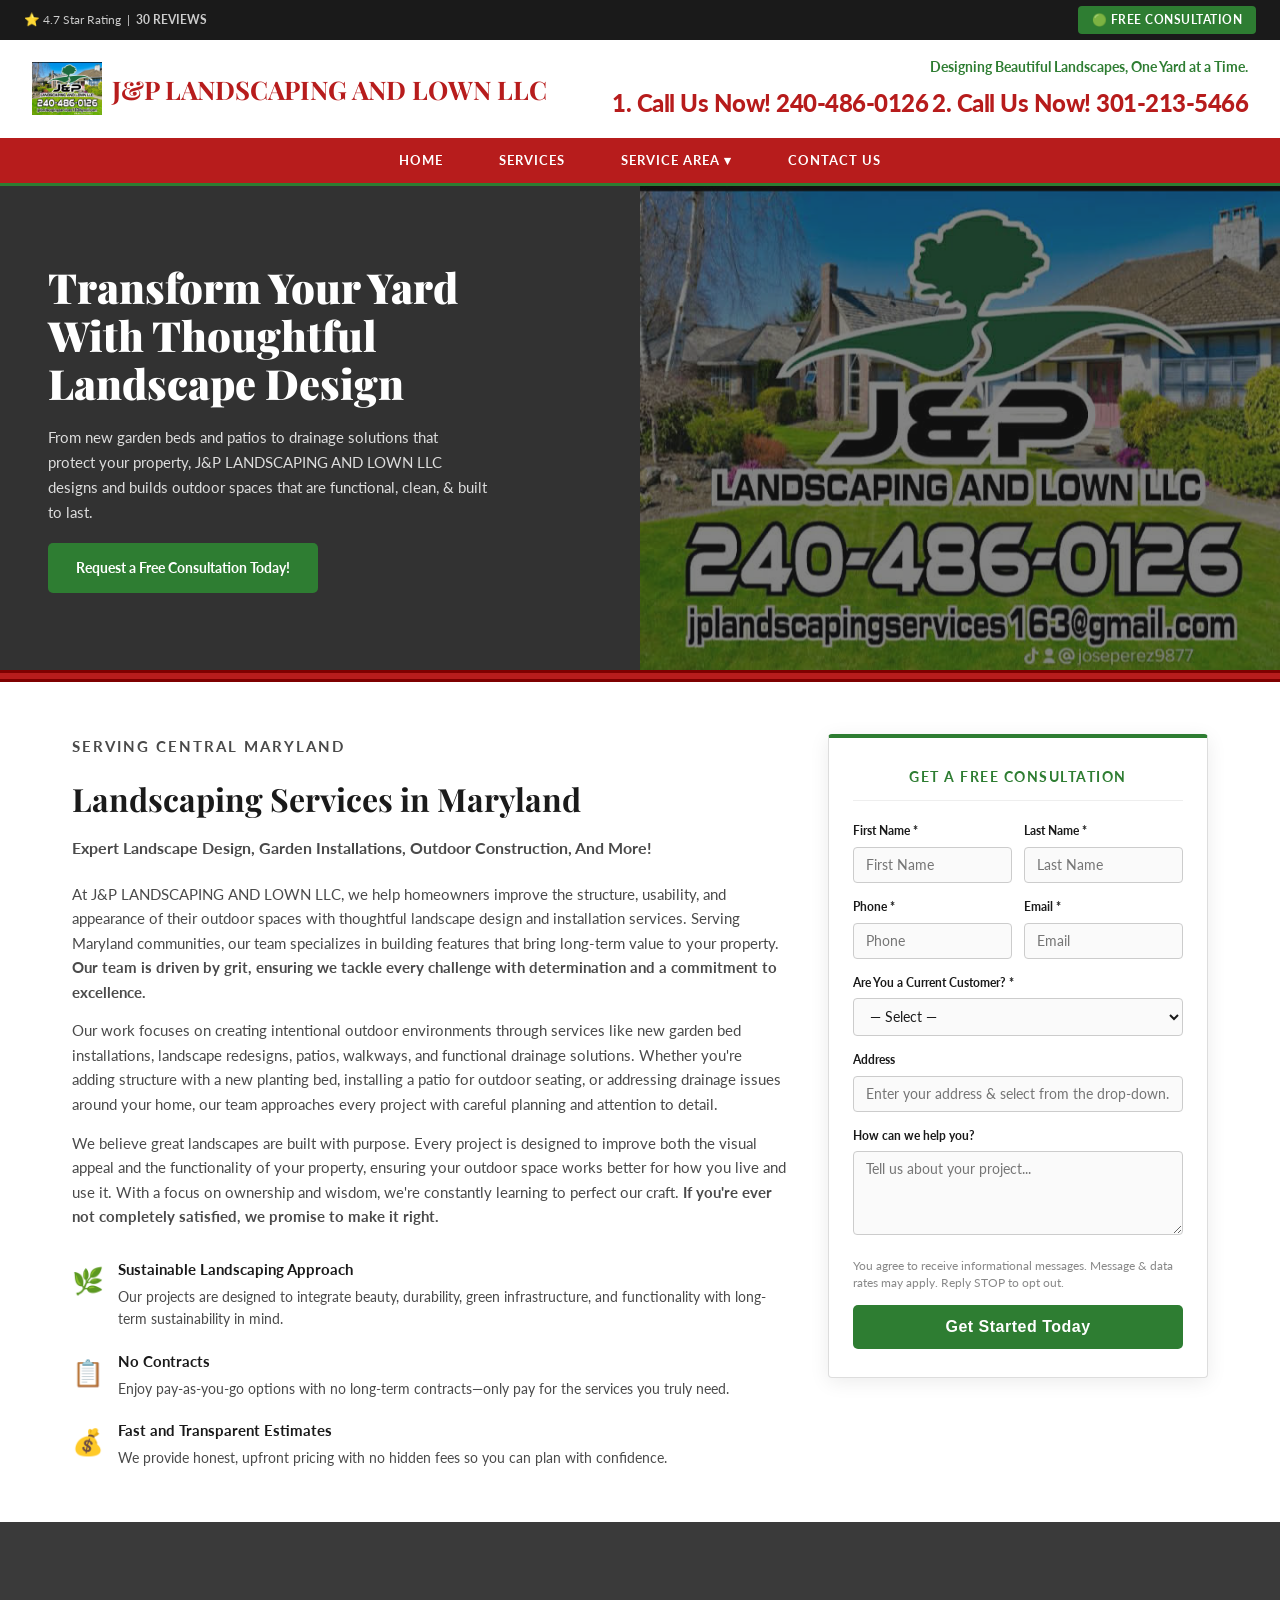
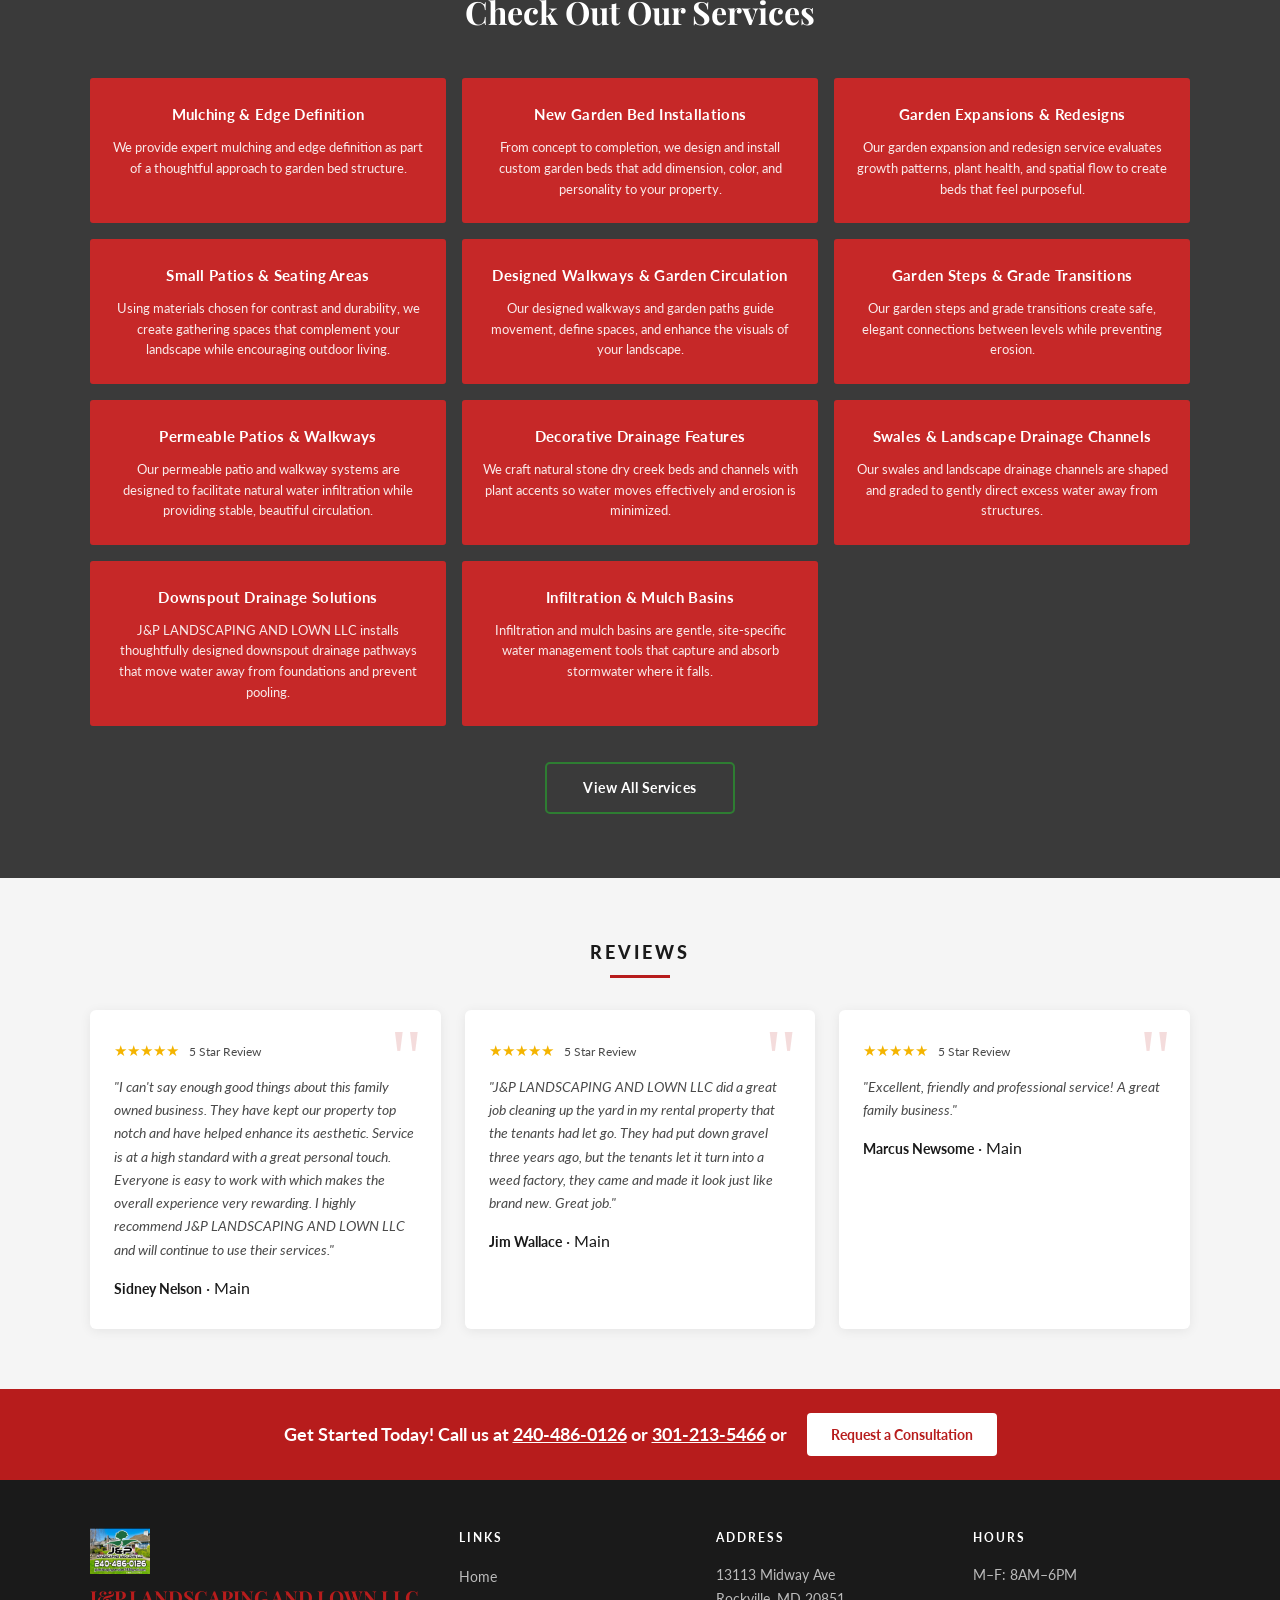
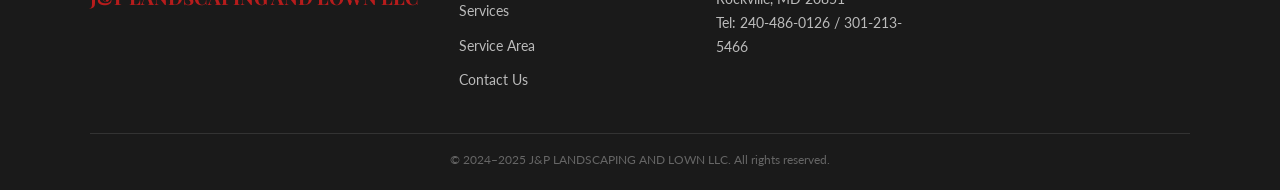
==== index.html @ 0c8ebac7 "Add files via upload" ====
<!DOCTYPE html>
<html lang="en">
<head>
  <meta charset="UTF-8" />
  <meta name="viewport" content="width=device-width, initial-scale=1.0"/>
  <title>J&P LANDSCAPING AND LOWN LLC – Fine Landscape Design</title>
  <link rel="icon" type="image/png" href="images/logo.png" />
  <link rel="stylesheet" href="style.css" />
  <link href="https://fonts.googleapis.com/css2?family=Playfair+Display:wght@700;900&family=Lato:wght@300;400;700&display=swap" rel="stylesheet"/>
</head>
<body>

  <!-- TOP BAR -->
  <div class="topbar">
    <span>⭐ 4.7 Star Rating &nbsp;|&nbsp; <strong>30 REVIEWS</strong></span>
    <a href="consultation.html" class="btn-free">🟢 FREE CONSULTATION</a>
  </div>

  <!-- HEADER -->
  <header class="header">
    <div class="header-inner">
      <div class="logo">
        <img src="images/logo.png" alt="J&P LANDSCAPING AND LOWN LLC Logo" onerror="this.style.display='none'"/>
        <span class="logo-text"><strong>J&P LANDSCAPING AND LOWN LLC</strong></span>
      </div>
      <div class="header-contact">
        <p class="tagline">Designing Beautiful Landscapes, One Yard at a Time.</p>
        <a href="tel:2404860126" class="phone">1. Call Us Now! 240-486-0126</a>
        <a href="tel:3012135466" class="phone">2. Call Us Now! 301-213-5466</a>
      </div>
    </div>
    <nav class="navbar">
      <ul>
        <li><a href="index.html">HOME</a></li>
        <li><a href="services.html">SERVICES</a></li>
        <li class="nav-dropdown"><a href="service-area.html">SERVICE AREA ▾</a><ul class="dropdown-menu"><li><a href="kettering.html">Kettering</a></li><li><a href="service-area.html">View All Areas</a></li></ul></li>
        <li><a href="contact.html">CONTACT US</a></li>
      </ul>
    </nav>
  </header>

  <!-- HERO -->
  <section class="hero">
    <div class="hero-overlay"></div>
    <div class="hero-content">
      <h1>Transform Your Yard<br/>With Thoughtful<br/>Landscape Design</h1>
      <p>From new garden beds and patios to drainage solutions that protect your property, J&P LANDSCAPING AND LOWN LLC designs and builds outdoor spaces that are functional, clean, &amp; built to last.</p>
      <a href="consultation.html" class="btn-hero">Request a Free Consultation Today!</a>
    </div>
    <div class="hero-image">
      <img src="images/hero.png" alt="Beautiful landscaped home"/>
    </div>
  </section>
  <!-- RED STRIPE -->
  <div class="red-stripe"></div>
  <!-- MAIN CONTENT + FORM -->
  <section class="main-section">
    <div class="main-text">
      <p class="serving-label">SERVING CENTRAL MARYLAND</p>
      <h2>Landscaping Services in Maryland</h2>
      <h3>Expert Landscape Design, Garden Installations, Outdoor Construction, And More!</h3>
      <p>At J&P LANDSCAPING AND LOWN LLC, we help homeowners improve the structure, usability, and appearance of their outdoor spaces with thoughtful landscape design and installation services. Serving Maryland communities, our team specializes in building features that bring long-term value to your property. <strong>Our team is driven by grit, ensuring we tackle every challenge with determination and a commitment to excellence.</strong></p>
      <p>Our work focuses on creating intentional outdoor environments through services like new garden bed installations, landscape redesigns, patios, walkways, and functional drainage solutions. Whether you're adding structure with a new planting bed, installing a patio for outdoor seating, or addressing drainage issues around your home, our team approaches every project with careful planning and attention to detail.</p>
      <p>We believe great landscapes are built with purpose. Every project is designed to improve both the visual appeal and the functionality of your property, ensuring your outdoor space works better for how you live and use it. With a focus on ownership and wisdom, we're constantly learning to perfect our craft. <strong>If you're ever not completely satisfied, we promise to make it right.</strong></p>

      <div class="features">
        <div class="feature-item">
          <span class="feat-icon">🌿</span>
          <div>
            <strong>Sustainable Landscaping Approach</strong>
            <p>Our projects are designed to integrate beauty, durability, green infrastructure, and functionality with long-term sustainability in mind.</p>
          </div>
        </div>
        <div class="feature-item">
          <span class="feat-icon">📋</span>
          <div>
            <strong>No Contracts</strong>
            <p>Enjoy pay-as-you-go options with no long-term contracts—only pay for the services you truly need.</p>
          </div>
        </div>
        <div class="feature-item">
          <span class="feat-icon">💰</span>
          <div>
            <strong>Fast and Transparent Estimates</strong>
            <p>We provide honest, upfront pricing with no hidden fees so you can plan with confidence.</p>
          </div>
        </div>
      </div>
    </div>

    <!-- CONSULTATION FORM -->
    <div class="form-box" id="consultation">
      <h4>GET A FREE CONSULTATION</h4>
      <form action="https://formspree.io/f/xkoqvozw" method="POST">
        <input type="hidden" name="_subject" value="New Consultation Request - J&P LANDSCAPING AND LOWN LLC Home"/>
        <div class="form-row">
          <div class="form-group">
            <label>First Name *</label>
            <input type="text" name="first_name" placeholder="First Name" required/>
          </div>
          <div class="form-group">
            <label>Last Name *</label>
            <input type="text" name="last_name" placeholder="Last Name" required/>
          </div>
        </div>
        <div class="form-row">
          <div class="form-group">
            <label>Phone *</label>
            <input type="tel" name="phone" placeholder="Phone" required/>
          </div>
          <div class="form-group">
            <label>Email *</label>
            <input type="email" name="email" placeholder="Email" required/>
          </div>
        </div>
        <div class="form-group">
          <label>Are You a Current Customer? *</label>
          <select name="current_customer" required>
            <option value="">— Select —</option>
            <option>Yes</option>
            <option>No</option>
          </select>
        </div>
        <div class="form-group">
          <label>Address</label>
          <input type="text" name="address" placeholder="Enter your address &amp; select from the drop-down."/>
        </div>
        <div class="form-group">
          <label>How can we help you?</label>
          <textarea name="message" rows="4" placeholder="Tell us about your project..."></textarea>
        </div>
        <p class="form-disclaimer">You agree to receive informational messages. Message &amp; data rates may apply. Reply STOP to opt out.</p>
        <button type="submit" class="btn-submit">Get Started Today</button>
      </form>
    </div>
  </section>

  <!-- SERVICES -->
  <section class="services" id="services">
    <h2>Check Out Our Services</h2>
    <div class="services-grid">
      <div class="service-card">
        <h4>Mulching &amp; Edge Definition</h4>
        <p>We provide expert mulching and edge definition as part of a thoughtful approach to garden bed structure.</p>
      </div>
      <div class="service-card">
        <h4>New Garden Bed Installations</h4>
        <p>From concept to completion, we design and install custom garden beds that add dimension, color, and personality to your property.</p>
      </div>
      <div class="service-card">
        <h4>Garden Expansions &amp; Redesigns</h4>
        <p>Our garden expansion and redesign service evaluates growth patterns, plant health, and spatial flow to create beds that feel purposeful.</p>
      </div>
      <div class="service-card">
        <h4>Small Patios &amp; Seating Areas</h4>
        <p>Using materials chosen for contrast and durability, we create gathering spaces that complement your landscape while encouraging outdoor living.</p>
      </div>
      <div class="service-card">
        <h4>Designed Walkways &amp; Garden Circulation</h4>
        <p>Our designed walkways and garden paths guide movement, define spaces, and enhance the visuals of your landscape.</p>
      </div>
      <div class="service-card">
        <h4>Garden Steps &amp; Grade Transitions</h4>
        <p>Our garden steps and grade transitions create safe, elegant connections between levels while preventing erosion.</p>
      </div>
      <div class="service-card">
        <h4>Permeable Patios &amp; Walkways</h4>
        <p>Our permeable patio and walkway systems are designed to facilitate natural water infiltration while providing stable, beautiful circulation.</p>
      </div>
      <div class="service-card">
        <h4>Decorative Drainage Features</h4>
        <p>We craft natural stone dry creek beds and channels with plant accents so water moves effectively and erosion is minimized.</p>
      </div>
      <div class="service-card">
        <h4>Swales &amp; Landscape Drainage Channels</h4>
        <p>Our swales and landscape drainage channels are shaped and graded to gently direct excess water away from structures.</p>
      </div>
      <div class="service-card">
        <h4>Downspout Drainage Solutions</h4>
        <p>J&P LANDSCAPING AND LOWN LLC installs thoughtfully designed downspout drainage pathways that move water away from foundations and prevent pooling.</p>
      </div>
      <div class="service-card">
        <h4>Infiltration &amp; Mulch Basins</h4>
        <p>Infiltration and mulch basins are gentle, site-specific water management tools that capture and absorb stormwater where it falls.</p>
      </div>
    </div>
    <div class="services-cta">
      <a href="#services" class="btn-outline">View All Services</a>
    </div>
  </section>

  <!-- REVIEWS -->
  <section class="reviews">
    <h2 class="reviews-title">REVIEWS</h2>
    <div class="reviews-grid">
      <div class="review-card">
        <div class="stars">★★★★★ <span>5 Star Review</span></div>
        <p>"I can't say enough good things about this family owned business. They have kept our property top notch and have helped enhance its aesthetic. Service is at a high standard with a great personal touch. Everyone is easy to work with which makes the overall experience very rewarding. I highly recommend J&P LANDSCAPING AND LOWN LLC and will continue to use their services."</p>
        <strong>Sidney Nelson</strong> · Main
      </div>
      <div class="review-card">
        <div class="stars">★★★★★ <span>5 Star Review</span></div>
        <p>"J&P LANDSCAPING AND LOWN LLC did a great job cleaning up the yard in my rental property that the tenants had let go. They had put down gravel three years ago, but the tenants let it turn into a weed factory, they came and made it look just like brand new. Great job."</p>
        <strong>Jim Wallace</strong> · Main
      </div>
      <div class="review-card">
        <div class="stars">★★★★★ <span>5 Star Review</span></div>
        <p>"Excellent, friendly and professional service! A great family business."</p>
        <strong>Marcus Newsome</strong> · Main
      </div>
    </div>
  </section>

  <!-- CTA BANNER -->
  <div class="cta-banner">
    <p>Get Started Today! Call us at <a href="tel:2404860126">240-486-0126</a> or <a href="tel:3012135466">301-213-5466</a> or</p>
    <a href="consultation.html" class="btn-consult">Request a Consultation</a>
  </div>

  <!-- FOOTER -->
  <footer class="footer" id="contact">
    <div class="footer-inner">
      <div class="footer-logo">
        <img src="images/logo.png" alt="J&P LANDSCAPING AND LOWN LLC" onerror="this.style.display='none'"/>
        <span><strong>J&P LANDSCAPING AND LOWN LLC</strong></span>
      </div>
      <div class="footer-links">
        <h5>Links</h5>
        <ul>
          <li><a href="index.html">Home</a></li>
          <li><a href="services.html">Services</a></li>
          <li><a href="service-area.html">Service Area</a></li>
          <li><a href="contact.html">Contact Us</a></li>
        </ul>
      </div>
      <div class="footer-address">
        <h5>ADDRESS</h5>
        <p>13113 Midway Ave<br/>Rockville, MD 20851<br/>Tel: 240-486-0126 / 301-213-5466</p>
      </div>
      <div class="footer-hours">
        <h5>HOURS</h5>
        <p>M–F: 8AM–6PM</p>
      </div>
    </div>
    <div class="footer-bottom">
      <p>© 2024–2025 J&P LANDSCAPING AND LOWN LLC. All rights reserved.</p>
    </div>
  </footer>

  <script src="script.js"></script>
</body>
</html>
---- style.css ----
/* =============================================
   iLandscape - style.css
   ============================================= */

@import url('https://fonts.googleapis.com/css2?family=Playfair+Display:wght@700;900&family=Lato:wght@300;400;700&display=swap');

:root {
  --red:    #b71c1c;
  --green:  #2e7d32;
  --dark:   #1a1a1a;
  --gray:   #4a4a4a;
  --light:  #f5f5f5;
  --white:  #ffffff;
  --hero-bg:#3a3a3a;
  --card-bg:#c62828;
}

*, *::before, *::after { box-sizing: border-box; margin: 0; padding: 0; }

body {
  font-family: 'Lato', sans-serif;
  color: var(--dark);
  background: var(--white);
  line-height: 1.65;
}

a { text-decoration: none; color: inherit; }
img { max-width: 100%; }

/* ---- TOP BAR ---- */
.topbar {
  background: var(--dark);
  color: #ccc;
  font-size: 0.78rem;
  display: flex;
  justify-content: space-between;
  align-items: center;
  padding: 6px 24px;
}
.btn-free {
  background: var(--green);
  color: var(--white);
  padding: 4px 14px;
  border-radius: 4px;
  font-weight: 700;
  font-size: 0.75rem;
  letter-spacing: 0.5px;
  transition: background 0.2s;
}
.btn-free:hover { background: #1b5e20; }

/* ---- HEADER ---- */
.header { background: var(--white); border-bottom: 3px solid var(--green); }
.header-inner {
  display: flex;
  justify-content: space-between;
  align-items: center;
  padding: 14px 32px;
}
.logo {
  display: flex;
  align-items: center;
  gap: 10px;
}
.logo img { width: 70px; }
.logo-text {
  font-family: 'Playfair Display', serif;
  font-size: 1.6rem;
  color: var(--green);
}
.logo-text strong { color: var(--red); }
.header-contact { text-align: right; }
.tagline { font-size: 0.9rem; color: var(--green); font-weight: 700; }
.phone {
  font-size: 1.5rem;
  font-weight: 900;
  color: var(--red);
  letter-spacing: -0.5px;
}
.phone:hover { color: #7f0000; }

/* NAV */
.navbar { background: var(--red); }
.navbar ul {
  list-style: none;
  display: flex;
  justify-content: center;
  gap: 0;
}
.navbar ul li a {
  display: block;
  padding: 12px 28px;
  color: var(--white);
  font-size: 0.82rem;
  font-weight: 700;
  letter-spacing: 1px;
  transition: background 0.2s;
}
.navbar ul li a:hover { background: rgba(0,0,0,0.2); }

/* ---- HERO ---- */
.hero {
  position: relative;
  display: grid;
  grid-template-columns: 1fr 1fr;
  min-height: 360px;
  overflow: hidden;
}
.hero-overlay {
  position: absolute;
  inset: 0;
  background: rgba(30,30,30,0.55);
  z-index: 1;
  pointer-events: none;
}
.hero-content {
  position: relative;
  z-index: 2;
  padding: 60px 48px;
  background: rgba(20,20,20,0.72);
  display: flex;
  flex-direction: column;
  justify-content: center;
  gap: 18px;
}
.hero-content h1 {
  font-family: 'Playfair Display', serif;
  font-size: 2.6rem;
  color: var(--white);
  line-height: 1.15;
  font-weight: 900;
}
.hero-content p { color: #ddd; font-size: 0.95rem; max-width: 440px; }
.btn-hero {
  display: inline-block;
  background: var(--green);
  color: var(--white);
  padding: 13px 28px;
  border-radius: 5px;
  font-weight: 700;
  font-size: 0.9rem;
  width: fit-content;
  transition: background 0.2s, transform 0.15s;
}
.btn-hero:hover { background: #1b5e20; transform: translateY(-2px); }
.hero-image {
  position: relative;
  z-index: 0;
  overflow: hidden;
}
.hero-image img {
  width: 100%;
  height: 100%;
  object-fit: cover;
  display: block;
}

/* ---- MAIN SECTION ---- */
.main-section {
  display: grid;
  grid-template-columns: 1fr 380px;
  gap: 40px;
  max-width: 1200px;
  margin: 0 auto;
  padding: 52px 32px;
  align-items: start;
}
.serving-label {
  font-size: 0.72rem;
  font-weight: 700;
  color: var(--red);
  letter-spacing: 2px;
  text-transform: uppercase;
  margin-bottom: 8px;
}
.main-text h2 {
  font-family: 'Playfair Display', serif;
  font-size: 2rem;
  color: var(--dark);
  margin-bottom: 10px;
}
.main-text h3 {
  font-size: 1rem;
  font-weight: 700;
  color: var(--gray);
  margin-bottom: 20px;
}
.main-text p { color: var(--gray); font-size: 0.93rem; margin-bottom: 14px; }

.features { margin-top: 28px; display: flex; flex-direction: column; gap: 18px; }
.feature-item {
  display: flex;
  align-items: flex-start;
  gap: 14px;
}
.feat-icon { font-size: 1.6rem; flex-shrink: 0; margin-top: 2px; }
.feature-item strong { display: block; font-size: 0.95rem; color: var(--dark); margin-bottom: 4px; }
.feature-item p { font-size: 0.85rem; color: var(--gray); margin: 0; }

/* ---- FORM BOX ---- */
.form-box {
  background: var(--white);
  border: 1px solid #ddd;
  border-top: 4px solid var(--green);
  padding: 28px 24px;
  border-radius: 4px;
  box-shadow: 0 4px 20px rgba(0,0,0,0.08);
  position: sticky;
  top: 20px;
}
.form-box h4 {
  text-align: center;
  font-size: 0.85rem;
  font-weight: 700;
  letter-spacing: 1.5px;
  color: var(--green);
  margin-bottom: 20px;
  border-bottom: 1px solid #eee;
  padding-bottom: 12px;
}
.form-row { display: grid; grid-template-columns: 1fr 1fr; gap: 12px; }
.form-group { margin-bottom: 14px; }
.form-group label { display: block; font-size: 0.78rem; font-weight: 700; color: var(--dark); margin-bottom: 5px; }
.form-group input,
.form-group select,
.form-group textarea {
  width: 100%;
  padding: 9px 12px;
  border: 1px solid #ccc;
  border-radius: 4px;
  font-family: 'Lato', sans-serif;
  font-size: 0.85rem;
  color: var(--dark);
  background: #fafafa;
  transition: border-color 0.2s;
}
.form-group input:focus,
.form-group select:focus,
.form-group textarea:focus {
  outline: none;
  border-color: var(--green);
  background: #fff;
}
.form-disclaimer { font-size: 0.72rem; color: #888; margin-bottom: 14px; line-height: 1.5; }
.btn-submit {
  width: 100%;
  background: var(--green);
  color: var(--white);
  border: none;
  padding: 13px;
  font-size: 1rem;
  font-weight: 700;
  border-radius: 5px;
  cursor: pointer;
  letter-spacing: 0.5px;
  transition: background 0.2s, transform 0.15s;
}
.btn-submit:hover { background: #1b5e20; transform: translateY(-1px); }

/* ---- SERVICES ---- */
.services {
  background: var(--hero-bg);
  padding: 64px 32px;
  text-align: center;
}
.services h2 {
  font-family: 'Playfair Display', serif;
  font-size: 2rem;
  color: var(--white);
  margin-bottom: 40px;
}
.services-grid {
  display: grid;
  grid-template-columns: repeat(3, 1fr);
  gap: 16px;
  max-width: 1100px;
  margin: 0 auto;
}
.service-card {
  background: var(--card-bg);
  color: var(--white);
  padding: 24px 20px;
  border-radius: 3px;
  text-align: center;
  transition: transform 0.2s, background 0.2s;
}
.service-card:hover { transform: translateY(-4px); background: #8d1515; }
.service-card h4 {
  font-size: 0.95rem;
  font-weight: 700;
  margin-bottom: 10px;
  letter-spacing: 0.3px;
}
.service-card p { font-size: 0.83rem; opacity: 0.9; line-height: 1.55; }
.services-cta { margin-top: 36px; }
.btn-outline {
  display: inline-block;
  border: 2px solid var(--green);
  color: var(--white);
  padding: 12px 36px;
  border-radius: 5px;
  font-weight: 700;
  font-size: 0.9rem;
  letter-spacing: 0.5px;
  transition: background 0.2s;
}
.btn-outline:hover { background: var(--green); }

/* ---- AREAS ---- */
.areas { background: var(--white); padding: 64px 32px; }
.areas-inner {
  max-width: 1000px;
  margin: 0 auto;
  display: grid;
  grid-template-columns: 1fr 1fr;
  gap: 48px;
  align-items: center;
}
.areas-text h2 {
  font-family: 'Playfair Display', serif;
  font-size: 1.8rem;
  color: var(--dark);
  margin-bottom: 14px;
}
.areas-text p { color: var(--gray); font-size: 0.9rem; margin-bottom: 20px; }
.areas-list {
  list-style: none;
  display: grid;
  grid-template-columns: 1fr 1fr;
  gap: 8px 24px;
  margin-bottom: 24px;
}
.areas-list li { font-size: 0.9rem; font-weight: 700; color: var(--dark); }
.btn-green {
  display: inline-block;
  background: var(--green);
  color: var(--white);
  padding: 11px 24px;
  border-radius: 4px;
  font-weight: 700;
  font-size: 0.88rem;
  transition: background 0.2s;
}
.btn-green:hover { background: #1b5e20; }
.areas-map img {
  width: 100%;
  border-radius: 8px;
  box-shadow: 0 4px 16px rgba(0,0,0,0.12);
}

/* ---- REVIEWS ---- */
.reviews { background: var(--light); padding: 60px 32px; }
.reviews-title {
  text-align: center;
  font-size: 1.1rem;
  font-weight: 900;
  letter-spacing: 3px;
  color: var(--dark);
  margin-bottom: 6px;
  text-transform: uppercase;
}
.reviews-title::after {
  content: '';
  display: block;
  width: 60px;
  height: 3px;
  background: var(--red);
  margin: 8px auto 32px;
}
.reviews-grid {
  display: grid;
  grid-template-columns: repeat(3, 1fr);
  gap: 24px;
  max-width: 1100px;
  margin: 0 auto;
}
.review-card {
  background: var(--white);
  border-radius: 6px;
  padding: 28px 24px;
  box-shadow: 0 2px 12px rgba(0,0,0,0.07);
  position: relative;
}
.review-card::before {
  content: '"';
  font-size: 5rem;
  color: var(--red);
  opacity: 0.15;
  position: absolute;
  top: 8px;
  right: 18px;
  line-height: 1;
  font-family: Georgia, serif;
}
.stars { color: #f4b400; font-size: 0.95rem; margin-bottom: 12px; }
.stars span { color: var(--gray); font-size: 0.78rem; margin-left: 6px; }
.review-card p { font-size: 0.88rem; color: var(--gray); margin-bottom: 14px; font-style: italic; }
.review-card strong { font-size: 0.85rem; color: var(--dark); }

/* ---- CTA BANNER ---- */
.cta-banner {
  background: var(--red);
  color: var(--white);
  text-align: center;
  padding: 24px 32px;
  display: flex;
  justify-content: center;
  align-items: center;
  gap: 20px;
  flex-wrap: wrap;
}
.cta-banner p { font-size: 1.1rem; font-weight: 700; }
.cta-banner a { color: var(--white); text-decoration: underline; }
.btn-consult {
  background: var(--white);
  color: var(--red) !important;
  text-decoration: none !important;
  padding: 10px 24px;
  border-radius: 4px;
  font-weight: 700;
  font-size: 0.88rem;
  transition: opacity 0.2s;
}
.btn-consult:hover { opacity: 0.85; }

/* ---- FOOTER ---- */
.footer { background: var(--dark); color: #ccc; padding: 48px 32px 20px; }
.footer-inner {
  display: grid;
  grid-template-columns: auto 1fr 1fr 1fr;
  gap: 40px;
  max-width: 1100px;
  margin: 0 auto 32px;
}
.footer-logo {
  display: flex;
  flex-direction: column;
  align-items: flex-start;
  gap: 8px;
}
.footer-logo img { width: 60px; }
.footer-logo span { font-family: 'Playfair Display', serif; font-size: 1.2rem; color: var(--white); }
.footer-logo strong { color: var(--red); }
.footer h5 {
  color: var(--white);
  font-size: 0.78rem;
  letter-spacing: 2px;
  text-transform: uppercase;
  margin-bottom: 14px;
}
.footer-links ul { list-style: none; }
.footer-links li { margin-bottom: 8px; }
.footer-links a { color: #bbb; font-size: 0.88rem; transition: color 0.2s; }
.footer-links a:hover { color: var(--white); }
.footer-address p,
.footer-hours p { font-size: 0.88rem; color: #bbb; line-height: 1.7; }
.footer-bottom {
  border-top: 1px solid #333;
  padding-top: 16px;
  text-align: center;
  font-size: 0.78rem;
  color: #666;
  max-width: 1100px;
  margin: 0 auto;
}

/* ---- RESPONSIVE ---- */
@media (max-width: 900px) {
  .hero { grid-template-columns: 1fr; }
  .hero-image { display: none; }
  .main-section { grid-template-columns: 1fr; }
  .form-box { position: static; }
  .services-grid { grid-template-columns: repeat(2, 1fr); }
  .reviews-grid { grid-template-columns: 1fr; }
  .areas-inner { grid-template-columns: 1fr; }
  .footer-inner { grid-template-columns: 1fr 1fr; }
}
@media (max-width: 600px) {
  .header-inner { flex-direction: column; gap: 12px; text-align: center; }
  .header-contact { text-align: center; }
  .navbar ul { flex-wrap: wrap; justify-content: center; }
  .hero-content { padding: 40px 24px; }
  .hero-content h1 { font-size: 1.8rem; }
  .services-grid { grid-template-columns: 1fr; }
  .footer-inner { grid-template-columns: 1fr; }
  .form-row { grid-template-columns: 1fr; }
}

/* =============================================
   ADDITIONAL PAGES STYLES
   ============================================= */

/* ---- LOGO LINK ---- */
a.logo-text {
  font-family: 'Playfair Display', serif;
  font-size: 1.6rem;
  color: var(--green);
  text-decoration: none;
}
a.logo-text strong { color: var(--red); }

/* ---- PAGE HERO SIMPLE (white bg) ---- */
.page-hero-simple {
  text-align: center;
  padding: 52px 32px 40px;
  max-width: 820px;
  margin: 0 auto;
}
.page-hero-simple h1 {
  font-family: 'Playfair Display', serif;
  font-size: 2.2rem;
  color: var(--dark);
  margin-bottom: 18px;
}
.page-hero-simple p {
  color: var(--gray);
  font-size: 0.95rem;
  line-height: 1.7;
}
.page-hero-simple a { color: var(--red); font-weight: 700; }

/* ---- PAGE HERO DARK (gray bg) ---- */
.page-hero-dark {
  background: var(--hero-bg);
  color: var(--white);
  text-align: center;
  padding: 56px 32px;
}
.page-hero-dark h1 {
  font-family: 'Playfair Display', serif;
  font-size: 2.2rem;
  margin-bottom: 20px;
}
.page-hero-dark p {
  max-width: 780px;
  margin: 0 auto;
  font-size: 0.93rem;
  color: #ddd;
  line-height: 1.75;
}

/* ---- STANDALONE FORM SECTION ---- */
.standalone-form-section {
  padding: 40px 32px 60px;
  display: flex;
  justify-content: center;
}
.standalone-form-box {
  background: var(--white);
  border: 1px solid #ddd;
  border-top: 4px solid var(--green);
  padding: 36px 40px;
  border-radius: 6px;
  box-shadow: 0 4px 24px rgba(0,0,0,0.08);
  width: 100%;
  max-width: 720px;
}
.standalone-form-box h2 {
  font-family: 'Playfair Display', serif;
  font-size: 1.6rem;
  color: var(--dark);
  margin-bottom: 24px;
  text-align: center;
}
.form-check {
  display: flex;
  gap: 10px;
  align-items: flex-start;
  margin-bottom: 12px;
}
.form-check input[type="checkbox"] { margin-top: 4px; flex-shrink: 0; }
.form-check label { font-size: 0.76rem; color: #777; line-height: 1.5; }

/* ---- CONTACT FORM BOX ---- */
.contact-form-section { background: #f9f9f9; }
.contact-form-box { background: #f0f0f0; border-top-color: var(--red); }
.contact-form-box h2 { color: var(--dark); }

/* ---- SERVICES LIST PAGE ---- */
.services-list-section {
  max-width: 780px;
  margin: 0 auto;
  padding: 52px 32px;
}
.service-list-item {
  padding: 28px 0;
  border-bottom: 1px solid #e0e0e0;
}
.service-list-item:last-child { border-bottom: none; }
.service-list-item h2 {
  font-size: 1.25rem;
  font-weight: 700;
  color: var(--dark);
  margin-bottom: 10px;
}
.service-list-item p { color: var(--gray); font-size: 0.92rem; line-height: 1.7; }

.satisfaction-box {
  background: var(--light);
  padding: 32px;
  border-radius: 6px;
  margin-top: 32px;
}
.satisfaction-box h2 {
  font-family: 'Playfair Display', serif;
  font-size: 1.6rem;
  margin-bottom: 12px;
  color: var(--dark);
}
.satisfaction-box p { color: var(--gray); font-size: 0.93rem; }

/* ---- SERVICE AREA PAGE ---- */
.cities-dropdown-bar {
  background: var(--hero-bg);
  border-bottom: 2px solid var(--green);
  padding: 0 32px;
}
.cities-dropdown-inner {
  max-width: 1100px;
  margin: 0 auto;
  display: flex;
  align-items: center;
  flex-wrap: wrap;
  gap: 4px;
  padding: 10px 0;
}
.cities-label {
  color: #aaa;
  font-size: 0.8rem;
  font-weight: 700;
  margin-right: 8px;
  white-space: nowrap;
}
.city-link {
  color: #ccc;
  font-size: 0.83rem;
  padding: 5px 12px;
  border-radius: 3px;
  transition: background 0.2s, color 0.2s;
  white-space: nowrap;
}
.city-link:hover { background: rgba(255,255,255,0.1); color: var(--white); }
.city-link-viewall {
  background: var(--green);
  color: var(--white) !important;
  font-weight: 700;
  margin-left: 8px;
}
.city-link-viewall:hover { background: #1b5e20 !important; }

.area-cities-section {
  padding: 56px 32px;
  max-width: 1100px;
  margin: 0 auto;
}
.area-cities-inner {
  display: grid;
  grid-template-columns: 1fr 1fr;
  gap: 56px;
  align-items: start;
  margin-bottom: 40px;
}
.area-map img {
  width: 100%;
  border-radius: 8px;
  box-shadow: 0 4px 20px rgba(0,0,0,0.12);
}
.area-cities-list h2 {
  font-family: 'Playfair Display', serif;
  font-size: 1.8rem;
  color: var(--dark);
  margin-bottom: 24px;
}
.cities-grid {
  display: grid;
  grid-template-columns: 1fr 1fr;
  gap: 14px;
}
.city-entry {
  display: flex;
  align-items: center;
  gap: 8px;
}
.city-pin { font-size: 1rem; }
.city-entry a {
  color: var(--green);
  font-weight: 700;
  font-size: 0.95rem;
  transition: color 0.2s;
}
.city-entry a:hover { color: var(--red); text-decoration: underline; }
.nalp-badge {
  display: flex;
  align-items: center;
  gap: 16px;
  justify-content: center;
  padding: 24px;
  border-top: 1px solid #eee;
}
.nalp-badge img { width: 80px; }
.nalp-badge p { font-size: 0.8rem; color: var(--gray); line-height: 1.6; }
.nalp-badge strong { color: var(--dark); }

/* ---- KETTERING / CITY PAGE ---- */
.inner-page-nav {
  background: var(--red);
  padding: 0 32px;
}
.inner-nav-inner {
  max-width: 1100px;
  margin: 0 auto;
  display: flex;
  align-items: center;
  flex-wrap: wrap;
  gap: 0;
  padding: 8px 0;
}
.inner-nav-inner span {
  color: var(--white);
  font-size: 0.82rem;
  font-weight: 700;
  padding-right: 16px;
  border-right: 1px solid rgba(255,255,255,0.3);
  margin-right: 8px;
}
.inner-nav-inner a {
  color: rgba(255,255,255,0.85);
  font-size: 0.82rem;
  padding: 5px 12px;
  transition: background 0.2s;
  border-radius: 3px;
}
.inner-nav-inner a:hover { background: rgba(0,0,0,0.15); color: var(--white); }

.city-hero-section {
  display: grid;
  grid-template-columns: 1fr 420px;
  gap: 40px;
  max-width: 1200px;
  margin: 0 auto;
  padding: 52px 32px;
  align-items: start;
}
.city-hero-text h1 {
  font-family: 'Playfair Display', serif;
  font-size: 1.9rem;
  color: var(--dark);
  margin-bottom: 16px;
}
.city-hero-text p { color: var(--gray); font-size: 0.92rem; margin-bottom: 12px; line-height: 1.7; }
.services-two-col {
  display: grid;
  grid-template-columns: 1fr 1fr;
  gap: 0 24px;
  margin: 12px 0 16px;
}
.services-two-col ul { list-style: disc; padding-left: 18px; }
.services-two-col li { color: var(--gray); font-size: 0.88rem; margin-bottom: 6px; }
.city-hero-form .form-box { position: sticky; top: 20px; }

/* LOCAL OFFICE */
.local-office-section {
  background: var(--hero-bg);
  padding: 52px 32px;
}
.local-office-inner {
  max-width: 1100px;
  margin: 0 auto;
  display: grid;
  grid-template-columns: 1fr 1fr;
  gap: 48px;
  align-items: center;
}
.local-office-info h2 {
  font-family: 'Playfair Display', serif;
  font-size: 1.8rem;
  color: var(--white);
  margin-bottom: 24px;
}
.office-details {
  display: flex;
  gap: 40px;
  margin-bottom: 28px;
}
.office-details strong { display: block; color: var(--white); font-size: 0.75rem; letter-spacing: 1.5px; text-transform: uppercase; margin-bottom: 6px; }
.office-details p { color: #bbb; font-size: 0.88rem; line-height: 1.7; }
.google-rating {
  display: flex;
  align-items: center;
  gap: 16px;
  background: rgba(255,255,255,0.08);
  padding: 14px 20px;
  border-radius: 6px;
  border: 1px solid rgba(255,255,255,0.1);
}
.g-logo {
  width: 40px; height: 40px;
  background: var(--white);
  border-radius: 50%;
  display: flex; align-items: center; justify-content: center;
  font-size: 1.3rem; font-weight: 900;
  color: #4285F4;
  flex-shrink: 0;
}
.google-rating strong { color: var(--white); font-size: 0.75rem; letter-spacing: 1px; text-transform: uppercase; }
.big-rating { font-size: 2rem; font-weight: 900; color: var(--white); margin-right: 4px; }
.stars-inline { color: #f4b400; font-size: 1rem; }
.review-count { color: #bbb; font-size: 0.82rem; margin-left: 6px; }
.local-office-map img {
  width: 100%;
  border-radius: 8px;
  box-shadow: 0 4px 20px rgba(0,0,0,0.3);
}

/* CITY SERVICE SECTIONS */
.city-service-section {
  padding: 52px 32px;
  max-width: 780px;
  margin: 0 auto;
}
.city-service-section.alt-bg {
  max-width: 100%;
  background: var(--light);
  padding: 52px 32px;
}
.city-service-section.alt-bg > * { max-width: 780px; margin-left: auto; margin-right: auto; }
.city-service-section h2 {
  font-family: 'Playfair Display', serif;
  font-size: 1.6rem;
  color: var(--dark);
  margin-bottom: 14px;
}
.city-service-section h3 {
  font-size: 1.15rem;
  color: var(--dark);
  margin: 24px 0 10px;
}
.city-service-section p { color: var(--gray); font-size: 0.92rem; line-height: 1.7; margin-bottom: 12px; }
.styled-list {
  list-style: none;
  padding: 0;
  margin: 12px 0 20px;
}
.styled-list li {
  color: var(--gray);
  font-size: 0.92rem;
  padding: 5px 0 5px 22px;
  position: relative;
}
.styled-list li::before {
  content: '•';
  color: var(--green);
  font-weight: 900;
  position: absolute;
  left: 0;
}
.why-us-section { background: var(--white); }

/* WAVE DIVIDER */
.wave-divider {
  height: 60px;
  background: linear-gradient(to bottom right, var(--white) 50%, var(--green) 50%);
  position: relative;
}

/* BOTTOM FORM (RED) */
.bottom-form-section {
  background: var(--red);
  padding: 52px 32px;
  display: flex;
  flex-direction: column;
  align-items: center;
}
.bottom-form-section h2 {
  font-family: 'Playfair Display', serif;
  font-size: 1.8rem;
  color: var(--white);
  margin-bottom: 28px;
  text-align: center;
}
.bottom-form-inner {
  width: 100%;
  max-width: 680px;
}
.bottom-form-inner .form-group label { color: var(--white); }
.bottom-form-inner .form-group input,
.bottom-form-inner .form-group select,
.bottom-form-inner .form-group textarea {
  background: rgba(255,255,255,0.92);
}
.bottom-form-inner .form-check label { color: rgba(255,255,255,0.85); }

/* ---- RESPONSIVE ADDITIONS ---- */
@media (max-width: 900px) {
  .city-hero-section { grid-template-columns: 1fr; }
  .city-hero-form .form-box { position: static; }
  .area-cities-inner { grid-template-columns: 1fr; }
  .local-office-inner { grid-template-columns: 1fr; }
  .inner-nav-inner span { display: none; }
  .cities-dropdown-inner { gap: 2px; }
}
@media (max-width: 600px) {
  .page-hero-dark h1 { font-size: 1.6rem; }
  .standalone-form-box { padding: 24px 16px; }
  .cities-grid { grid-template-columns: 1fr; }
  .services-two-col { grid-template-columns: 1fr; }
  .office-details { flex-direction: column; gap: 16px; }
}

/* =============================================
   NAVBAR DROPDOWN - SERVICE AREA
   ============================================= */
.nav-dropdown {
  position: relative;
}
.nav-dropdown > a {
  display: flex;
  align-items: center;
  gap: 4px;
}
.dropdown-menu {
  display: none;
  position: absolute;
  top: 100%;
  left: 0;
  min-width: 180px;
  background: var(--dark);
  border-top: 3px solid var(--green);
  list-style: none;
  z-index: 999;
  box-shadow: 0 6px 20px rgba(0,0,0,0.3);
}
.dropdown-menu li a {
  display: block;
  padding: 11px 18px;
  color: #ddd;
  font-size: 0.82rem;
  font-weight: 700;
  letter-spacing: 0.5px;
  border-bottom: 1px solid #333;
  transition: background 0.2s, color 0.2s;
}
.dropdown-menu li:last-child a { border-bottom: none; }
.dropdown-menu li a:hover {
  background: var(--green);
  color: var(--white);
}
.nav-dropdown:hover .dropdown-menu,
.nav-dropdown:focus-within .dropdown-menu {
  display: block;
}

/* ---- DROPDOWN FIX ---- */
.dropdown-menu {
  display: none !important;
  flex-direction: column !important;
  width: 180px !important;
}
.dropdown-menu li {
  display: block !important;
  width: 100% !important;
  float: none !important;
}
.dropdown-menu li a {
  display: block !important;
  white-space: nowrap !important;
}
.nav-dropdown:hover .dropdown-menu {
  display: flex !important;
}

/* ---- SERVICE AREA PAGE - MATCH SCREENSHOT ---- */
.area-cities-section {
  padding: 56px 48px;
  max-width: 1100px;
  margin: 0 auto;
}
.area-cities-inner {
  display: grid;
  grid-template-columns: 420px 1fr;
  gap: 64px;
  align-items: start;
  margin-bottom: 48px;
}
.area-cities-list h2 {
  font-family: 'Playfair Display', serif;
  font-size: 1.6rem;
  color: var(--dark);
  margin-bottom: 24px;
}
.cities-grid {
  display: grid;
  grid-template-columns: 1fr 1fr;
  gap: 4px 32px;
}
.city-entry {
  display: flex;
  align-items: center;
  gap: 8px;
  padding: 6px 0;
}
.city-pin-green {
  font-size: 1rem;
  filter: hue-rotate(90deg);
}
.city-entry a {
  color: var(--dark);
  font-size: 0.95rem;
  font-weight: 400;
  transition: color 0.2s;
  text-decoration: none;
}
.city-entry a:hover { color: var(--green); text-decoration: underline; }

/* NALP BADGE - centered below */
.nalp-badge {
  display: flex;
  align-items: center;
  justify-content: center;
  gap: 14px;
  padding-top: 32px;
  border-top: 1px solid #eee;
}
.nalp-badge img { width: 70px; }
.nalp-text p { font-size: 0.8rem; color: #555; line-height: 1.6; }
.nalp-text strong { color: var(--dark); }

/* Active nav highlight */
.active-nav > a {
  background: rgba(0,0,0,0.2);
}

/* ---- FIX: alt-bg section button alignment ---- */
.city-service-section.alt-bg {
  max-width: 100%;
  background: var(--light);
  padding: 52px 32px;
}
.city-service-section.alt-bg h2,
.city-service-section.alt-bg h3,
.city-service-section.alt-bg p,
.city-service-section.alt-bg ul,
.city-service-section.alt-bg a.btn-green {
  max-width: 780px;
  margin-left: auto;
  margin-right: auto;
  display: block;
}
.city-service-section.alt-bg a.btn-green {
  display: inline-block;
  margin-left: auto;
  margin-right: auto;
}
.city-service-section.alt-bg > * {
  max-width: 780px;
  margin-left: auto;
  margin-right: auto;
}

/* =============================================
   HERO FULL WIDTH - BACKGROUND IMAGE
   ============================================= */
.hero-full {
  position: relative;
  min-height: 420px;
  display: flex;
  align-items: center;
  justify-content: center;
  overflow: hidden;
}
.hero-full-bg {
  position: absolute;
  inset: 0;
  background-size: cover;
  background-position: center;
  background-repeat: no-repeat;
  z-index: 0;
}
.hero-full-overlay {
  position: absolute;
  inset: 0;
  background: rgba(20, 20, 20, 0.60);
  z-index: 1;
}
.hero-full-content {
  position: relative;
  z-index: 2;
  text-align: center;
  padding: 56px 32px 48px;
  width: 100%;
  max-width: 900px;
  margin: 0 auto;
}
.hero-full-content h1 {
  font-family: 'Playfair Display', serif;
  font-size: 2.8rem;
  font-weight: 900;
  color: var(--white);
  text-shadow: 0 2px 8px rgba(0,0,0,0.5);
  margin-bottom: 12px;
}
.hero-sub {
  color: #ddd;
  font-size: 1rem;
  margin-bottom: 28px;
}
.hero-full-content .btn-hero {
  margin-bottom: 40px;
}

/* FEATURES ROW */
.hero-features {
  display: grid;
  grid-template-columns: 1fr 1fr;
  gap: 24px;
  max-width: 680px;
  margin: 0 auto;
  text-align: left;
}
.hero-feat {
  display: flex;
  align-items: flex-start;
  gap: 14px;
  color: var(--white);
}
.hero-feat-icon {
  font-size: 1.8rem;
  flex-shrink: 0;
  background: rgba(183,28,28,0.85);
  padding: 8px;
  border-radius: 6px;
  display: flex;
  align-items: center;
  justify-content: center;
  width: 48px;
  height: 48px;
}
.hero-feat strong {
  display: block;
  font-size: 0.95rem;
  color: var(--white);
  margin-bottom: 4px;
}
.hero-feat p {
  font-size: 0.82rem;
  color: #ccc;
  margin: 0;
  line-height: 1.5;
}

/* RED STRIPE */
.red-stripe {
  height: 8px;
  background: linear-gradient(to right, #7f0000, #b71c1c, #7f0000);
  border-top: 2px solid #c62828;
  border-bottom: 2px solid #7f0000;
}

@media (max-width: 600px) {
  .hero-full-content h1 { font-size: 1.9rem; }
  .hero-features { grid-template-columns: 1fr; }
}

/* ---- RED STRIPE OVERRIDE ---- */
div.red-stripe {
  display: block !important;
  height: 12px !important;
  min-height: 12px !important;
  background: #b71c1c !important;
  border-top: 3px solid #7f0000 !important;
  border-bottom: 3px solid #7f0000 !important;
  width: 100% !important;
  visibility: visible !important;
  opacity: 1 !important;
}

/* ---- HEADER FIX: when logo image is missing ---- */
.logo img[style*="display:none"] + .logo-text,
.logo img[style*="display: none"] + .logo-text {
  margin-left: 0;
}
.logo {
  min-width: 180px;
}
.logo img {
  width: 70px;
  height: 70px;
  object-fit: contain;
  flex-shrink: 0;
}
.header-inner {
  display: flex;
  justify-content: space-between;
  align-items: center;
  padding: 14px 32px;
  flex-wrap: nowrap;
  gap: 16px;
}
.header-contact {
  text-align: right;
  flex-shrink: 0;
}
/* Make tagline always visible */
.tagline {
  font-size: 0.9rem;
  color: var(--green);
  font-weight: 700;
  display: block !important;
  visibility: visible !important;
}

/* ---- TAGLINE FORCE VISIBLE ---- */
.header-contact p.tagline {
  display: block !important;
  visibility: visible !important;
  opacity: 1 !important;
  font-size: 0.9rem !important;
  color: var(--green) !important;
  font-weight: 700 !important;
  margin-bottom: 4px !important;
}

/* ---- LOGO INFO (subtext under logo name) ---- */
.logo-info {
  display: flex;
  flex-direction: column;
  gap: 2px;
}
.logo-sub {
  font-size: 0.78rem;
  color: #888;
  font-weight: 400;
}

/* ---- INNER PAGE NAV FIX ---- */
.inner-page-nav {
  background: var(--red) !important;
  padding: 0 32px !important;
  display: block !important;
}
.inner-nav-inner {
  max-width: 1100px;
  margin: 0 auto;
  display: flex !important;
  align-items: center !important;
  flex-wrap: wrap !important;
  gap: 4px !important;
  padding: 10px 0 !important;
}
.inner-nav-inner span {
  display: inline !important;
  color: var(--white) !important;
  font-size: 0.82rem !important;
  font-weight: 700 !important;
  padding-right: 16px !important;
  border-right: 1px solid rgba(255,255,255,0.3) !important;
  margin-right: 8px !important;
  visibility: visible !important;
  opacity: 1 !important;
}
.inner-nav-inner a {
  display: inline-block !important;
  color: rgba(255,255,255,0.9) !important;
  font-size: 0.82rem !important;
  font-weight: 700 !important;
  padding: 5px 12px !important;
  transition: background 0.2s !important;
  border-radius: 3px !important;
  visibility: visible !important;
  opacity: 1 !important;
}
.inner-nav-inner a:hover {
  background: rgba(0,0,0,0.2) !important;
  color: var(--white) !important;
}

/* ---- LOGO BANNER (between navbar and inner nav) ---- */
.logo-banner {
  background: var(--white);
  padding: 10px 32px;
  border-bottom: 2px solid var(--green);
  display: flex;
  align-items: center;
}
.logo-banner img {
  height: 70px;
  width: auto;
  display: block;
}

/* ---- LOGO BANNER SIZE FIX ---- */
.logo-banner img {
  height: 80px !important;
  width: auto !important;
  object-fit: contain !important;
}

/* ---- LOGO BANNER - SMALL LIKE HEADER ---- */
.logo-banner {
  background: var(--white) !important;
  padding: 8px 32px !important;
  border-bottom: 2px solid var(--green) !important;
  display: flex !important;
  align-items: center !important;
}
.logo-banner img {
  height: 50px !important;
  width: auto !important;
  object-fit: contain !important;
}

/* ---- LOGO BANNER - FULL WIDTH ---- */
.logo-banner {
  padding: 0 !important;
  overflow: hidden !important;
}
.logo-banner img {
  width: 100% !important;
  height: auto !important;
  display: block !important;
  object-fit: cover !important;
}

/* ---- LOGO BANNER - REDUCED HEIGHT ---- */
.logo-banner img {
  width: 100% !important;
  height: 120px !important;
  object-fit: cover !important;
  object-position: center !important;
}

/* ---- LOGO BANNER - SAME SIZE AS HERO ---- */
.logo-banner img {
  width: 100% !important;
  height: 420px !important;
  object-fit: cover !important;
  object-position: center !important;
}

/* ---- LOGO BANNER - SHOW FULL IMAGE NO CROP ---- */
.logo-banner img {
  width: 100% !important;
  height: auto !important;
  max-height: 420px !important;
  object-fit: contain !important;
  object-position: center !important;
  background: #fff !important;
}

/* ---- LOGO BANNER - FULL WIDTH NO WHITE SPACE ---- */
.logo-banner {
  width: 100% !important;
  padding: 0 !important;
  margin: 0 !important;
  overflow: hidden !important;
  display: block !important;
  background: #000 !important;
}
.logo-banner img {
  width: 100% !important;
  height: 420px !important;
  max-height: none !important;
  object-fit: cover !important;
  object-position: center top !important;
  display: block !important;
  background: transparent !important;
}

/* ---- LOGO BANNER - BACKGROUND IMAGE FULL CONTAIN ---- */
.logo-banner {
  width: 100% !important;
  padding: 0 !important;
  margin: 0 !important;
  background-color: #000 !important;
  background-size: contain !important;
  background-repeat: no-repeat !important;
  background-position: center center !important;
  height: 500px !important;
  display: block !important;
}

/* ---- KETTERING HERO BACKGROUND ---- */
.kettering-hero-bg {
  position: relative;
  background-image: url('images/logo.png') !important;
  background-size: cover !important;
  background-position: center !important;
  background-repeat: no-repeat !important;
}
.kettering-hero-bg::before {
  content: '';
  position: absolute;
  inset: 0;
  background: rgba(0, 0, 0, 0.55);
  z-index: 0;
}
.kettering-hero-bg > * {
  position: relative;
  z-index: 1;
}
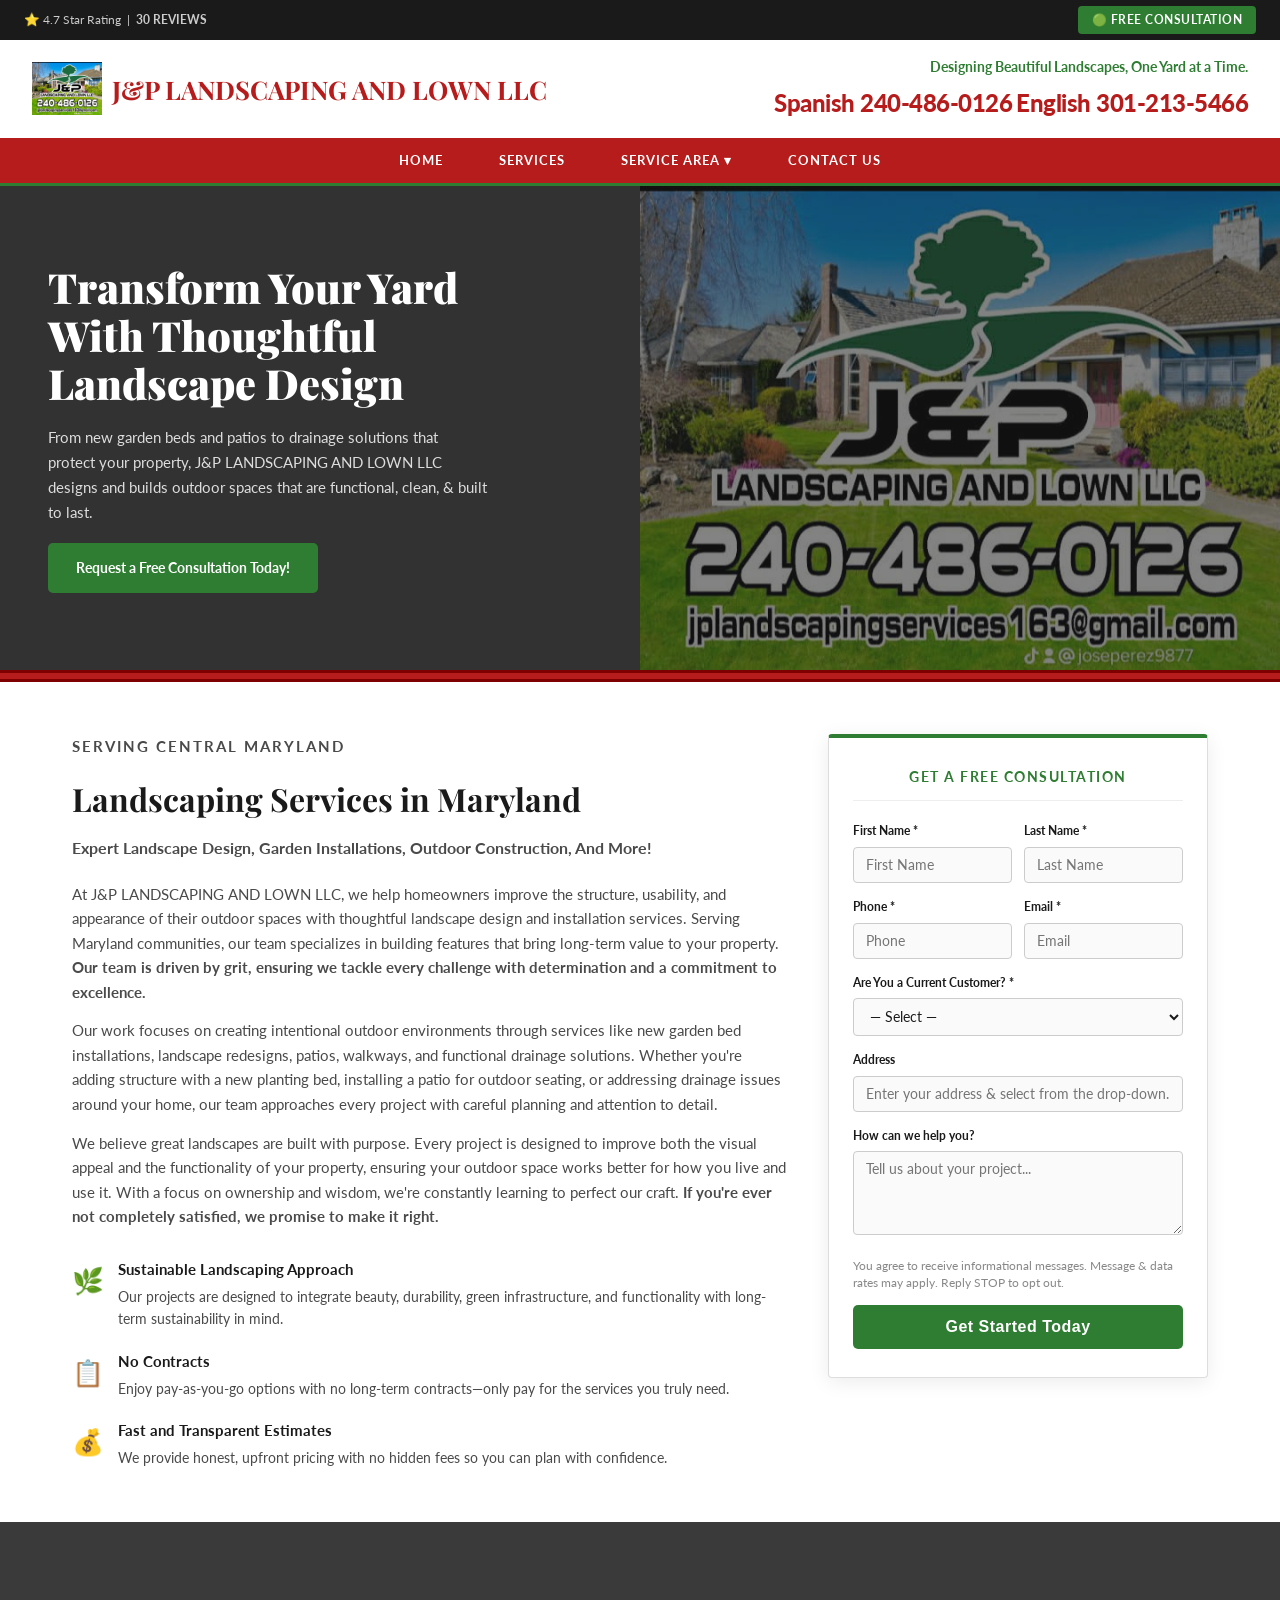
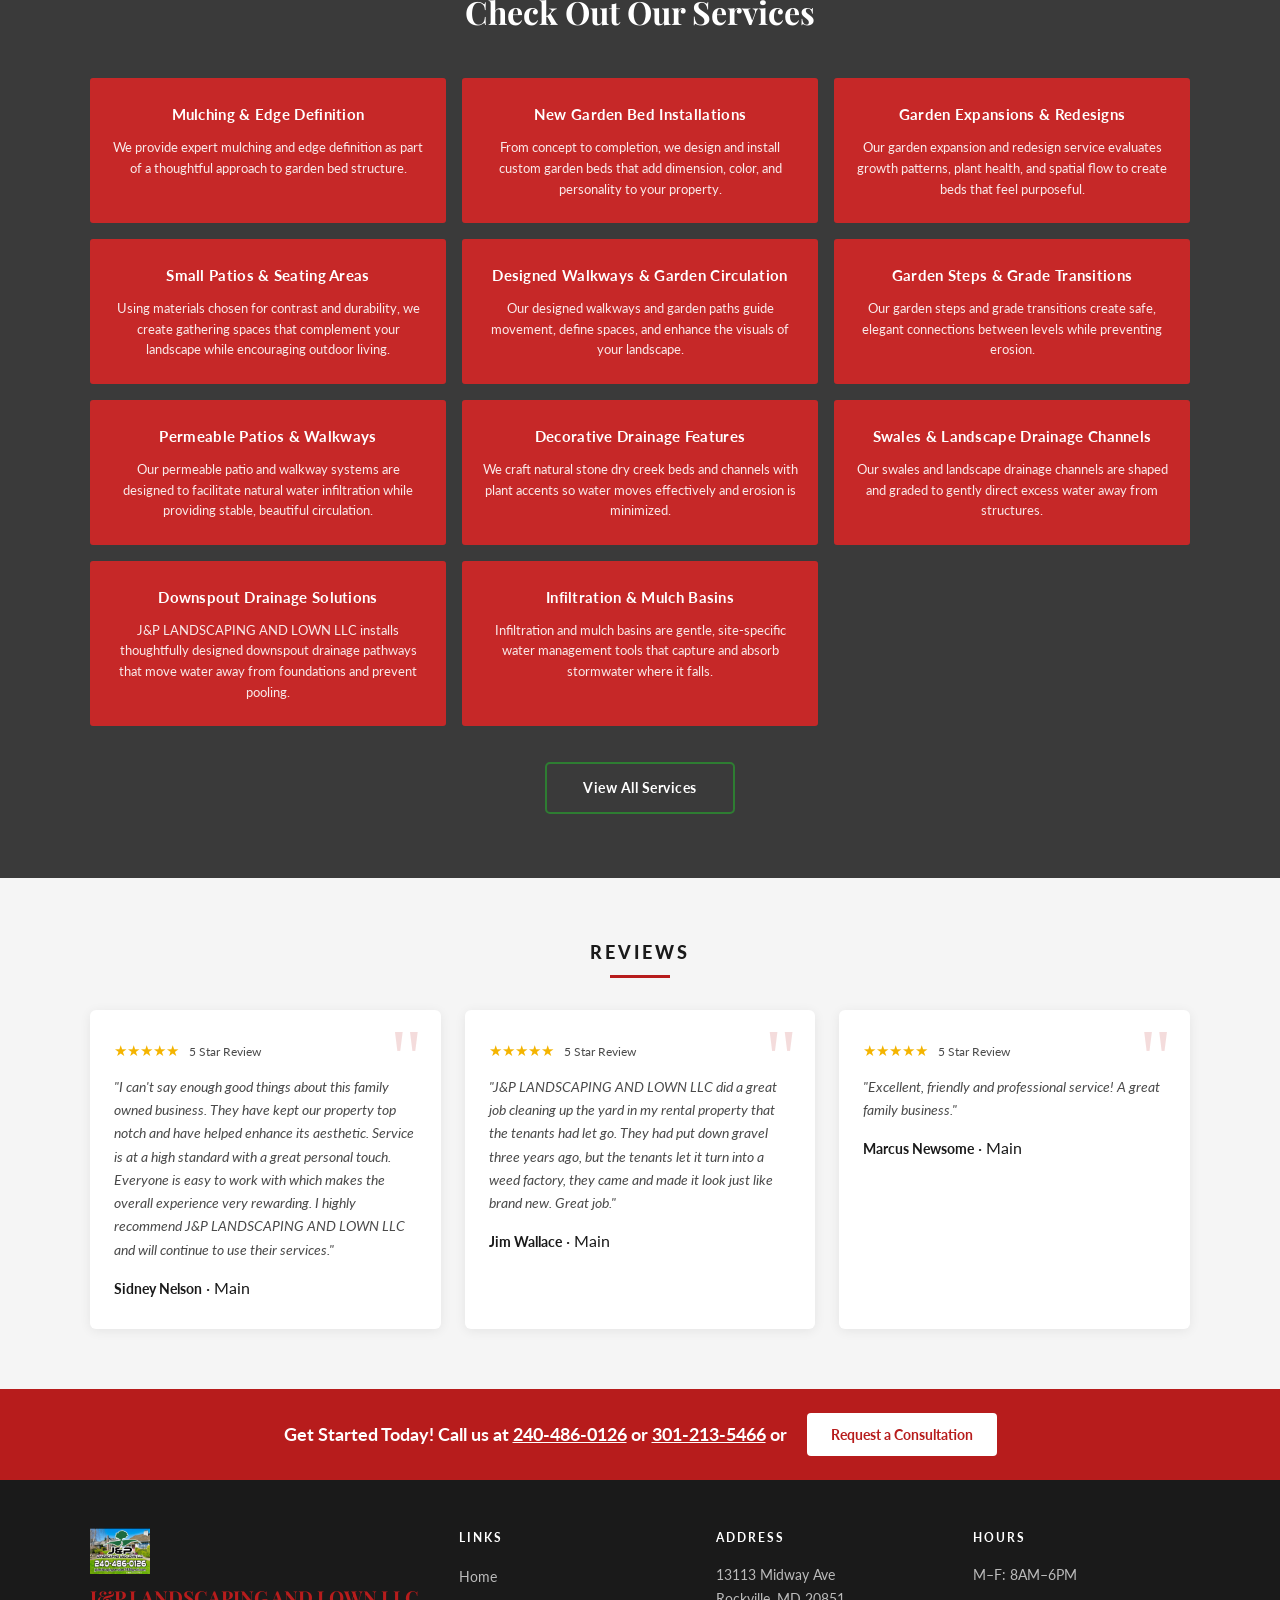
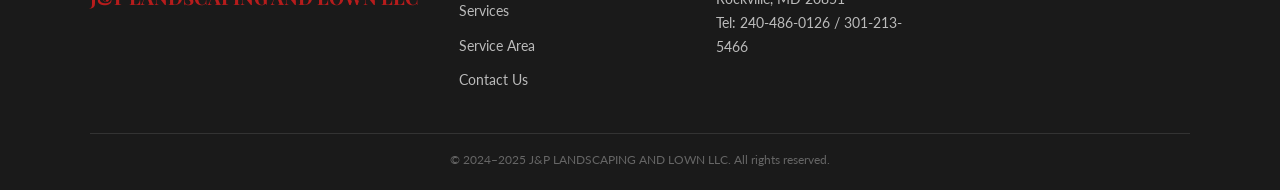
==== commit ba563f4f: "Update index.html" ====
--- a/index.html
+++ b/index.html
@@ -25,8 +25,8 @@
       </div>
       <div class="header-contact">
         <p class="tagline">Designing Beautiful Landscapes, One Yard at a Time.</p>
-        <a href="tel:2404860126" class="phone">1. Call Us Now! 240-486-0126</a>
-        <a href="tel:3012135466" class="phone">2. Call Us Now! 301-213-5466</a>
+        <a href="tel:2404860126" class="phone">Spanish 240-486-0126</a>
+        <a href="tel:3012135466" class="phone">English 301-213-5466</a>
       </div>
     </div>
     <nav class="navbar">
@@ -91,7 +91,7 @@
     <!-- CONSULTATION FORM -->
     <div class="form-box" id="consultation">
       <h4>GET A FREE CONSULTATION</h4>
-      <form action="https://formspree.io/f/xkoqvozw" method="POST">
+      <form action="https://formspree.io/f/mojpbabp" method="POST">
         <input type="hidden" name="_subject" value="New Consultation Request - J&P LANDSCAPING AND LOWN LLC Home"/>
         <div class="form-row">
           <div class="form-group">
@@ -249,4 +249,4 @@
 
   <script src="script.js"></script>
 </body>
-</html>+</html>
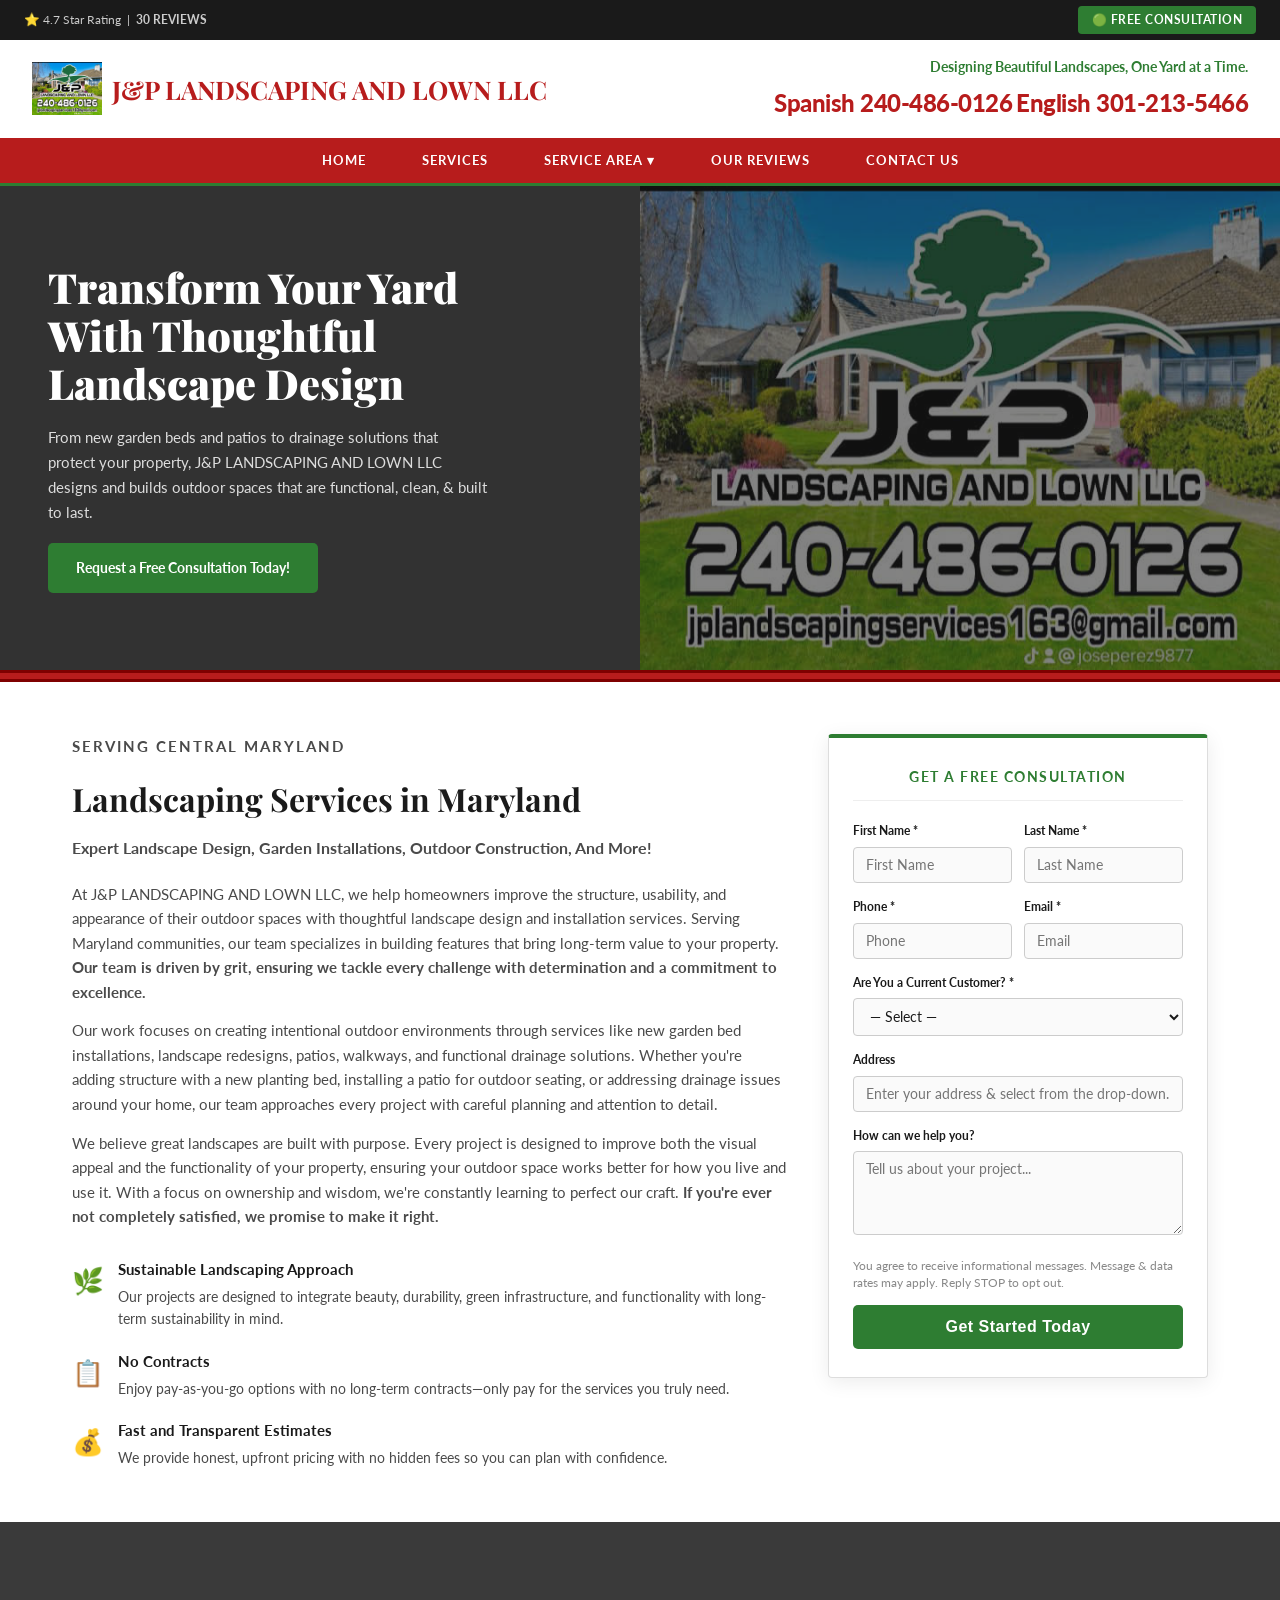
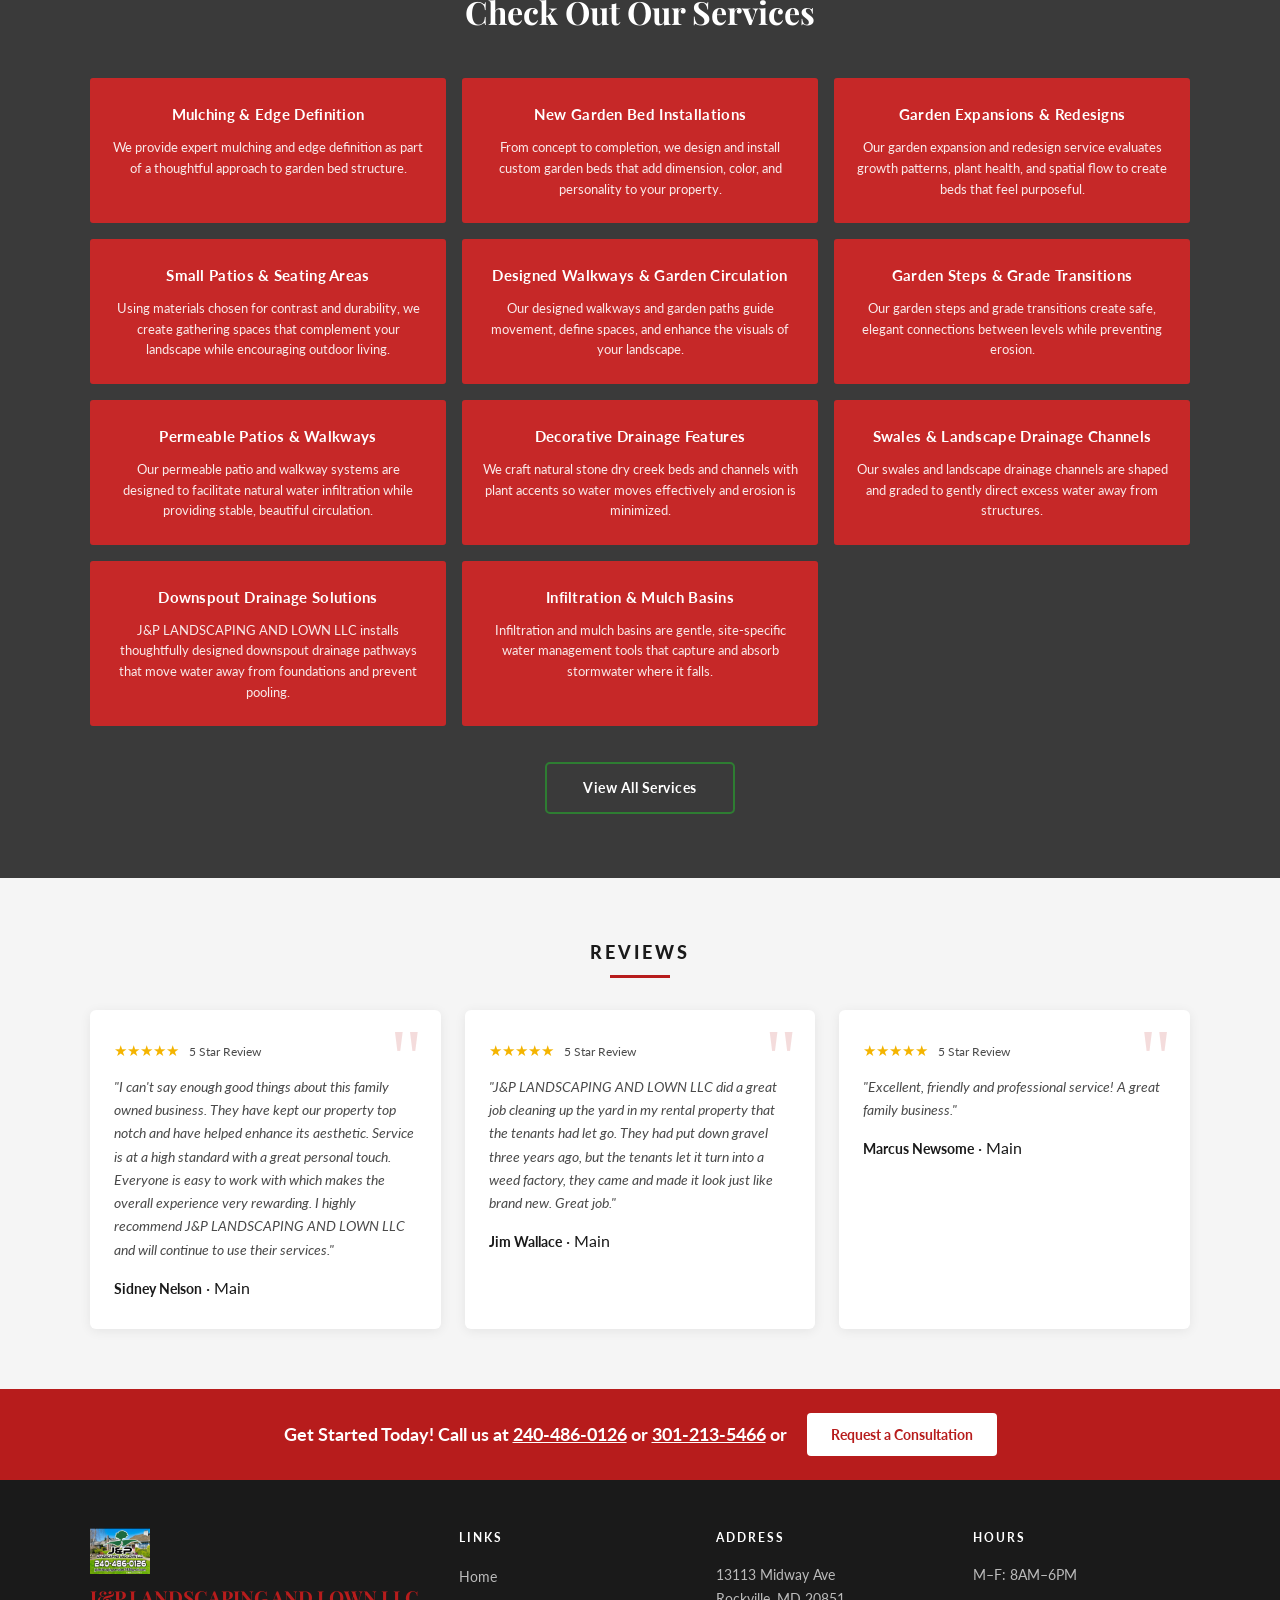
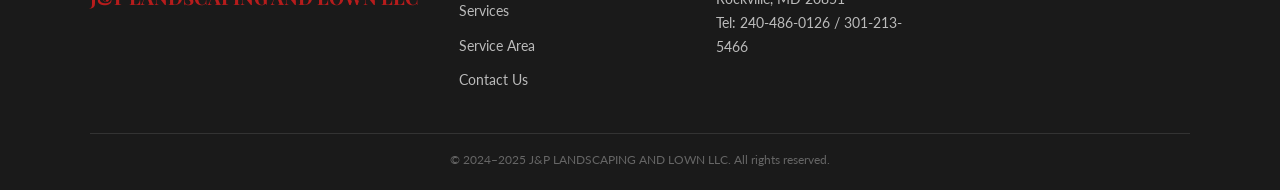
==== commit d47af5d2: "Update index.html" ====
--- a/index.html
+++ b/index.html
@@ -34,6 +34,7 @@
         <li><a href="index.html">HOME</a></li>
         <li><a href="services.html">SERVICES</a></li>
         <li class="nav-dropdown"><a href="service-area.html">SERVICE AREA ▾</a><ul class="dropdown-menu"><li><a href="kettering.html">Kettering</a></li><li><a href="service-area.html">View All Areas</a></li></ul></li>
+        <li><a href="reviews.html">OUR REVIEWS</a></li>
         <li><a href="contact.html">CONTACT US</a></li>
       </ul>
     </nav>
@@ -91,7 +92,7 @@
     <!-- CONSULTATION FORM -->
     <div class="form-box" id="consultation">
       <h4>GET A FREE CONSULTATION</h4>
-      <form action="https://formspree.io/f/mojpbabp" method="POST">
+      <form action="https://formspree.io/f/xjgjpapk" method="POST">
         <input type="hidden" name="_subject" value="New Consultation Request - J&P LANDSCAPING AND LOWN LLC Home"/>
         <div class="form-row">
           <div class="form-group">
